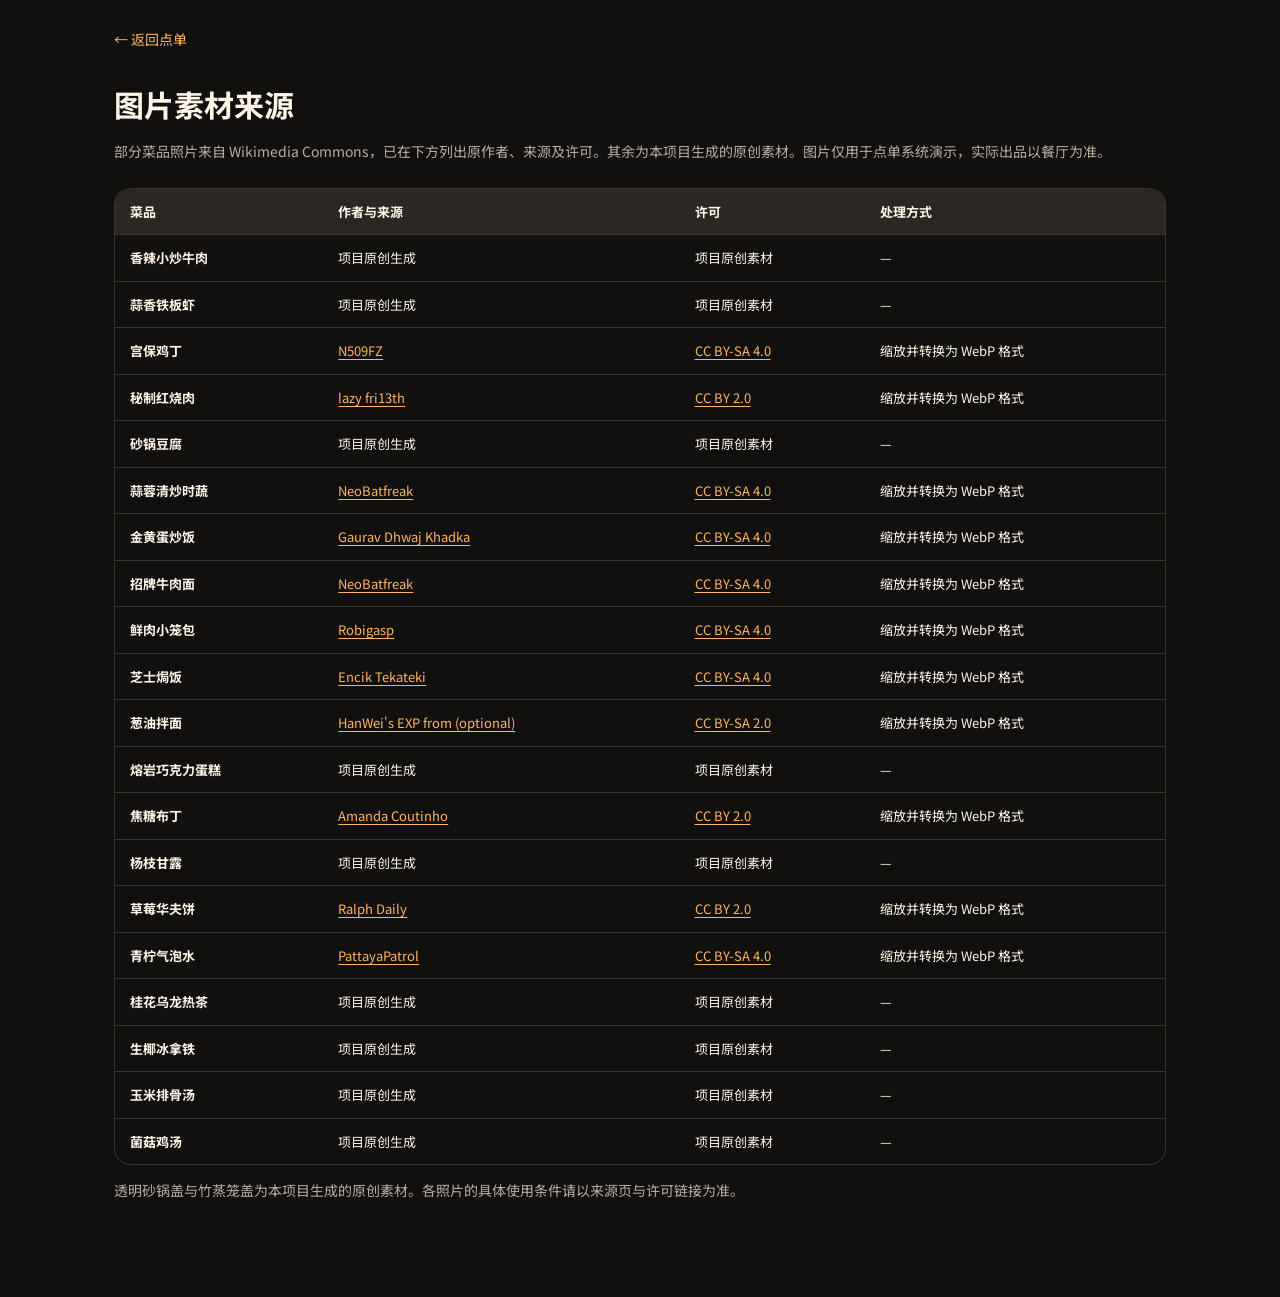
==== credits.html @ c59a1891 "Publish mobile food ordering demo" ====
<!doctype html><html lang="zh-CN"><head><meta charset="UTF-8"><meta name="viewport" content="width=device-width, initial-scale=1"><meta name="theme-color" content="#11100e"><title>图片素材来源 · 热气食堂</title><link rel="stylesheet" href="/style.css"><style>body{background:#11100e}.credits-wrap{max-width:1100px;margin:auto;padding:28px 24px 80px}.credits-back{color:#ffb460;text-decoration:none;font-size:14px}.credits-wrap h1{font-size:30px;margin:33px 0 6px}.credits-wrap p{color:#b8ada0;line-height:1.7;font-size:14px}.credits-table-wrap{overflow:auto;border:1px solid #3b352e;border-radius:16px;margin-top:24px}.credits-table{border-collapse:collapse;width:100%;min-width:640px}.credits-table th,.credits-table td{text-align:left;padding:13px 15px;border-bottom:1px solid #3b352e;font-size:13px;line-height:1.5}.credits-table thead th{background:#2b2722;color:#fff5e8}.credits-table tbody th{font-weight:700}.credits-table tbody tr:last-child th,.credits-table tbody tr:last-child td{border-bottom:0}.credits-table a{color:#ffb460;text-decoration:underline;text-underline-offset:3px}</style></head><body><main class="credits-wrap"><a class="credits-back" href="/">← 返回点单</a><h1>图片素材来源</h1><p>部分菜品照片来自 Wikimedia Commons，已在下方列出原作者、来源及许可。其余为本项目生成的原创素材。图片仅用于点单系统演示，实际出品以餐厅为准。</p><div class="credits-table-wrap"><table class="credits-table"><thead><tr><th>菜品</th><th>作者与来源</th><th>许可</th><th>处理方式</th></tr></thead><tbody><tr><th scope="row">香辣小炒牛肉</th><td>项目原创生成</td><td>项目原创素材</td><td>—</td></tr><tr><th scope="row">蒜香铁板虾</th><td>项目原创生成</td><td>项目原创素材</td><td>—</td></tr><tr><th scope="row">宫保鸡丁</th><td><a href="https://commons.wikimedia.org/wiki/File:Kung_Pao_Chicken_at_Yujiayan_Restaurant_(20230510123120).jpg" target="_blank" rel="noopener noreferrer">N509FZ</a></td><td><a href="https://creativecommons.org/licenses/by-sa/4.0/" target="_blank" rel="noopener noreferrer">CC BY-SA 4.0</a></td><td>缩放并转换为 WebP 格式</td></tr><tr><th scope="row">秘制红烧肉</th><td><a href="https://commons.wikimedia.org/wiki/File:Red_braised_pork_belly.jpg" target="_blank" rel="noopener noreferrer">lazy fri13th</a></td><td><a href="https://creativecommons.org/licenses/by/2.0/" target="_blank" rel="noopener noreferrer">CC BY 2.0</a></td><td>缩放并转换为 WebP 格式</td></tr><tr><th scope="row">砂锅豆腐</th><td>项目原创生成</td><td>项目原创素材</td><td>—</td></tr><tr><th scope="row">蒜蓉清炒时蔬</th><td><a href="https://commons.wikimedia.org/wiki/File:Stir-fried_Water_Convolvulus_(%E7%82%92%E7%A9%BA%E5%BF%83%E8%8F%9C).jpg" target="_blank" rel="noopener noreferrer">NeoBatfreak</a></td><td><a href="https://creativecommons.org/licenses/by-sa/4.0/" target="_blank" rel="noopener noreferrer">CC BY-SA 4.0</a></td><td>缩放并转换为 WebP 格式</td></tr><tr><th scope="row">金黄蛋炒饭</th><td><a href="https://commons.wikimedia.org/wiki/File:Egg_Fried_Rice.jpg" target="_blank" rel="noopener noreferrer">Gaurav Dhwaj Khadka</a></td><td><a href="https://creativecommons.org/licenses/by-sa/4.0/" target="_blank" rel="noopener noreferrer">CC BY-SA 4.0</a></td><td>缩放并转换为 WebP 格式</td></tr><tr><th scope="row">招牌牛肉面</th><td><a href="https://commons.wikimedia.org/wiki/File:Chinese_Beef_Noodle_Soup_-_%E4%B8%AD%E5%BC%8F%E7%89%9B%E8%82%89%E6%B9%AF%E9%BA%B5.jpg" target="_blank" rel="noopener noreferrer">NeoBatfreak</a></td><td><a href="https://creativecommons.org/licenses/by-sa/4.0/" target="_blank" rel="noopener noreferrer">CC BY-SA 4.0</a></td><td>缩放并转换为 WebP 格式</td></tr><tr><th scope="row">鲜肉小笼包</th><td><a href="https://commons.wikimedia.org/wiki/File:Xiaolongbao_Shanghai.jpg" target="_blank" rel="noopener noreferrer">Robigasp</a></td><td><a href="https://creativecommons.org/licenses/by-sa/4.0/" target="_blank" rel="noopener noreferrer">CC BY-SA 4.0</a></td><td>缩放并转换为 WebP 格式</td></tr><tr><th scope="row">芝士焗饭</th><td><a href="https://commons.wikimedia.org/wiki/File:Baked_Cheese_Rice.jpg" target="_blank" rel="noopener noreferrer">Encik Tekateki</a></td><td><a href="https://creativecommons.org/licenses/by-sa/4.0/" target="_blank" rel="noopener noreferrer">CC BY-SA 4.0</a></td><td>缩放并转换为 WebP 格式</td></tr><tr><th scope="row">葱油拌面</th><td><a href="https://commons.wikimedia.org/wiki/File:Shanghai_oil_noodle.jpg" target="_blank" rel="noopener noreferrer">HanWei&#x27;s EXP from (optional)</a></td><td><a href="https://creativecommons.org/licenses/by-sa/2.0/" target="_blank" rel="noopener noreferrer">CC BY-SA 2.0</a></td><td>缩放并转换为 WebP 格式</td></tr><tr><th scope="row">熔岩巧克力蛋糕</th><td>项目原创生成</td><td>项目原创素材</td><td>—</td></tr><tr><th scope="row">焦糖布丁</th><td><a href="https://commons.wikimedia.org/wiki/File:Cr%C3%A8me_caramel_2.jpg" target="_blank" rel="noopener noreferrer">Amanda  Coutinho</a></td><td><a href="https://creativecommons.org/licenses/by/2.0/" target="_blank" rel="noopener noreferrer">CC BY 2.0</a></td><td>缩放并转换为 WebP 格式</td></tr><tr><th scope="row">杨枝甘露</th><td>项目原创生成</td><td>项目原创素材</td><td>—</td></tr><tr><th scope="row">草莓华夫饼</th><td><a href="https://commons.wikimedia.org/wiki/File:Waffle_with_strawberries_and_confectioner%27s_sugar.jpg" target="_blank" rel="noopener noreferrer">Ralph Daily</a></td><td><a href="https://creativecommons.org/licenses/by/2.0/" target="_blank" rel="noopener noreferrer">CC BY 2.0</a></td><td>缩放并转换为 WebP 格式</td></tr><tr><th scope="row">青柠气泡水</th><td><a href="https://commons.wikimedia.org/wiki/File:DFC_1644_A_chilled_glass_of_sparkling_water_with_a_lime_wedge_branded_Prime_Burger_Thailand_set_against_warm_out-of-focus_bokeh_lights.jpg" target="_blank" rel="noopener noreferrer">PattayaPatrol</a></td><td><a href="https://creativecommons.org/licenses/by-sa/4.0/" target="_blank" rel="noopener noreferrer">CC BY-SA 4.0</a></td><td>缩放并转换为 WebP 格式</td></tr><tr><th scope="row">桂花乌龙热茶</th><td>项目原创生成</td><td>项目原创素材</td><td>—</td></tr><tr><th scope="row">生椰冰拿铁</th><td>项目原创生成</td><td>项目原创素材</td><td>—</td></tr><tr><th scope="row">玉米排骨汤</th><td>项目原创生成</td><td>项目原创素材</td><td>—</td></tr><tr><th scope="row">菌菇鸡汤</th><td>项目原创生成</td><td>项目原创素材</td><td>—</td></tr></tbody></table></div><p>透明砂锅盖与竹蒸笼盖为本项目生成的原创素材。各照片的具体使用条件请以来源页与许可链接为准。</p></main></body></html>
---- style.css ----
@import url('https://fonts.googleapis.com/css2?family=Noto+Sans+SC:wght@400;500;600;700;800;900&display=swap');
:root{color-scheme:dark;--bg:#11100e;--surface:#211e1a;--surface-2:#2b2722;--line:#3b352e;--cream:#fff5e8;--muted:#b8ada0;--orange:#ff8a24;--orange-light:#ffb460;--red:#ff5638;--radius:24px;font-family:'Noto Sans SC',-apple-system,BlinkMacSystemFont,'PingFang SC',sans-serif;background:var(--bg);color:var(--cream)}
*{box-sizing:border-box}html{scroll-behavior:smooth}body{margin:0;min-width:320px;background:radial-gradient(circle at 76% -8%,#3b2415 0,transparent 25%),var(--bg);font-size:15px}button,input,textarea{font:inherit}button{cursor:pointer}button:disabled{cursor:not-allowed;opacity:.48}img{display:block;max-width:100%}body.modal-open{overflow:hidden}::selection{background:#ff8a2466;color:white}
.app-shell{max-width:1440px;margin:auto;padding:0 36px 90px}.topbar{height:96px;display:flex;align-items:center;justify-content:space-between;border-bottom:1px solid #ffffff10}.brand-lockup{display:flex;align-items:center;gap:12px}.brand-icon{width:42px;height:42px;border-radius:14px;background:var(--orange);color:#19130d;display:grid;place-items:center;font-size:29px;font-weight:800;line-height:1}.brand-name{font-size:21px;font-weight:900;letter-spacing:.045em;line-height:1.3}.brand-sub{font-size:11px;color:#bda994;letter-spacing:.16em;margin-top:2px}.table-chip{border:1px solid var(--line);border-radius:16px;background:#28231d;padding:8px 12px;color:var(--cream);display:flex;align-items:center;gap:10px;min-width:130px;text-align:left;transition:border-color .2s,transform .2s}.table-chip:hover{border-color:var(--orange);transform:translateY(-1px)}.table-chip-icon{font-size:23px;color:var(--orange);line-height:1}.table-chip b{font-size:14px;line-height:1.2}.table-chip small{display:block;color:var(--muted);font-size:11px;white-space:nowrap}.chevron{margin-left:auto;color:var(--muted)}.main-content{display:grid;grid-template-columns:minmax(0,1fr) 310px;gap:36px}.menu-main{min-width:0}.welcome{display:flex;justify-content:space-between;align-items:center;margin:42px 0 27px}.eyebrow{font-size:11px;font-weight:800;letter-spacing:.23em;color:var(--orange);margin:0 0 9px}.eyebrow span{display:inline-block;width:4px;height:4px;border-radius:50%;background:var(--orange);vertical-align:middle;margin:0 5px}.welcome h1{font-size:clamp(30px,3.2vw,44px);line-height:1.17;margin:0;font-weight:900;letter-spacing:-.04em}.welcome h1 span{color:var(--orange)}.welcome p{margin:10px 0 0;color:var(--muted);font-size:14px}.welcome-mark{font-size:34px;font-weight:900;line-height:.95;color:#ff8a2420;transform:rotate(-11deg);margin-right:28px}.searchbar{height:52px;border:1px solid var(--line);border-radius:15px;background:#24201c;display:flex;align-items:center;padding:0 17px;gap:10px;transition:border-color .2s,box-shadow .2s}.searchbar:focus-within{border-color:var(--orange);box-shadow:0 0 0 3px #ff8a241a}.search-icon{font-size:31px;line-height:1;color:var(--orange);transform:rotate(-15deg);margin-top:-5px}.searchbar input{background:none;border:0;outline:0;color:var(--cream);width:100%;font-size:14px}.searchbar input::placeholder{color:#8e8479}.clear-search{background:none;border:0;color:var(--muted);font-size:22px;display:none}.clear-search.visible{display:block}.hero-card{height:315px;position:relative;border-radius:var(--radius);overflow:hidden;background:radial-gradient(circle at 70% 40%,#4a3020,#241b16 70%);margin:24px 0 30px;isolation:isolate;box-shadow:0 22px 60px #0005}.hero-photo{position:absolute;inset:0;background-size:cover;background-position:63% center;opacity:.97;transition:transform .6s}.hero-card:hover .hero-photo{transform:scale(1.045)}.hero-shade{position:absolute;inset:0;background:linear-gradient(90deg,#15110df2 0%,#15110dc9 30%,#15110d15 80%),linear-gradient(0deg,#110e0988,transparent 55%)}.hero-copy{position:absolute;left:36px;top:50%;transform:translateY(-50%);z-index:2}.hero-label{display:inline-block;padding:6px 11px;border-radius:100px;background:#ff8a2426;border:1px solid #ff8a2455;color:var(--orange-light);font-size:11px;font-weight:800;letter-spacing:.08em}.hero-copy h2{margin:14px 0 6px;font-size:clamp(27px,3vw,39px);font-weight:900;letter-spacing:-.05em}.hero-copy p{margin:0 0 23px;color:#e2d4c4;font-size:13px}.hero-copy button{border:0;border-radius:100px;background:var(--orange);color:#21150b;font-weight:900;padding:12px 20px;display:flex;gap:22px;align-items:center;box-shadow:0 8px 24px #ff8a2440;transition:transform .2s,background .2s}.hero-copy button:hover{transform:translateY(-2px);background:#ffa444}.hero-copy button span{font-size:19px;font-weight:500;line-height:1}.hero-number{position:absolute;right:22px;bottom:17px;color:#fff9;font-size:11px;letter-spacing:.12em}.categories{display:flex;gap:9px;overflow:auto;scrollbar-width:none;margin-bottom:33px;padding:1px 1px 5px}.categories::-webkit-scrollbar{display:none}.category-tab{border:1px solid var(--line);background:#24211e;color:#c8bdb0;padding:11px 18px;border-radius:100px;white-space:nowrap;display:flex;align-items:center;gap:10px;font-size:13px;font-weight:700;transition:all .2s}.category-tab:hover{border-color:#b87135;color:var(--cream)}.category-tab.active{background:var(--orange);color:#241508;border-color:var(--orange);box-shadow:0 7px 23px #ff8a242d}.category-count{font-size:11px;opacity:.72}.section-heading{display:flex;align-items:end;justify-content:space-between;margin-bottom:18px}.section-heading .eyebrow{margin-bottom:5px;font-size:10px}.section-heading h2{margin:0;font-size:27px;letter-spacing:-.04em}.section-heading>span{font-size:12px;color:var(--muted);margin-bottom:3px}.food-grid{display:grid;grid-template-columns:repeat(3,minmax(0,1fr));gap:18px}.food-card{background:#211e1a;border:1px solid #39332c;border-radius:21px;overflow:hidden;min-width:0;transition:transform .22s,border-color .22s,box-shadow .22s;position:relative}.food-card:hover{transform:translateY(-4px);border-color:#765037;box-shadow:0 16px 32px #0005}.food-card:focus-within{border-color:var(--orange)}.card-image-button{display:block;position:relative;width:100%;height:190px;border:0;padding:0;background:radial-gradient(circle at center,#493225,#1a1714);overflow:hidden}.card-image-button img{width:100%;height:100%;object-fit:cover;transition:transform .5s}.food-card:hover img{transform:scale(1.06)}.card-image-button:after{content:"";position:absolute;inset:45% 0 0;background:linear-gradient(transparent,#130d09a0);pointer-events:none}.card-tag{position:absolute;left:13px;top:13px;background:#181512cc;color:#ffce9d;font-size:10px;font-weight:700;padding:5px 9px;border-radius:100px;z-index:3;backdrop-filter:blur(5px)}.card-content{padding:15px 15px 14px}.card-title{border:0;background:none;color:var(--cream);padding:0;text-align:left;font-size:17px;line-height:1.35;font-weight:800;display:block}.card-desc{font-size:11px;line-height:1.45;color:var(--muted);margin:7px 0 15px;min-height:31px;display:-webkit-box;-webkit-line-clamp:2;-webkit-box-orient:vertical;overflow:hidden}.card-footer{display:flex;align-items:center;justify-content:space-between;gap:6px}.price{color:var(--orange-light);font-weight:900;font-size:20px;letter-spacing:-.04em}.price small{font-size:13px;margin-right:1px}.card-add{width:34px;height:34px;background:var(--orange);border:0;border-radius:11px;color:#261508;display:grid;place-items:center;font-size:25px;line-height:1;transition:transform .18s,background .18s}.card-add:hover{transform:scale(1.09);background:#ffab4e}.stepper{display:flex;align-items:center;gap:5px}.stepper button{height:29px;width:29px;border:1px solid #6b5440;border-radius:9px;background:#30271f;color:var(--cream);font-size:19px;line-height:1}.stepper button:last-child{background:var(--orange);border-color:var(--orange);color:#1b110a}.stepper b{font-size:13px;min-width:15px;text-align:center}.desktop-order{position:sticky;top:20px;align-self:start;margin-top:42px;border-radius:24px;background:#1d1a17;border:1px solid #352d26;padding:23px;min-height:315px;box-shadow:0 20px 50px #0004}.order-head{display:flex;justify-content:space-between;align-items:start;margin-bottom:18px}.order-head h2{font-size:21px;line-height:1.2;margin:0}.order-head small{color:var(--muted);font-size:11px}.order-title-icon{width:36px;height:36px;border-radius:12px;background:#ff8a2425;color:var(--orange);display:grid;place-items:center;font-size:19px}.order-empty{text-align:center;padding:23px 0 19px;color:var(--muted)}.order-empty-icon{width:70px;height:70px;border-radius:21px;border:1px solid #5e4430;background:#3b2b1f;display:grid;place-items:center;margin:0 auto 12px;color:var(--orange);font-size:34px}.order-empty b{display:block;color:var(--cream);font-size:14px;margin-bottom:5px}.order-empty p{font-size:12px;margin:0}.order-row{display:grid;grid-template-columns:45px 1fr auto;gap:9px;align-items:center;padding:12px 0;border-bottom:1px solid #ffffff12}.order-row img{height:45px;width:45px;object-fit:cover;border-radius:9px}.order-row b{font-size:12px;display:block;line-height:1.35}.order-row small{font-size:10px;color:var(--muted)}.order-row .line-price{color:var(--orange-light);font-size:12px;font-weight:800}.order-summary{border-top:1px solid #ffffff18;margin-top:19px;padding-top:16px;display:flex;justify-content:space-between;align-items:center}.order-summary span{color:var(--muted);font-size:12px}.order-summary b{font-size:23px;color:var(--orange-light)}.primary-button{border:0;border-radius:13px;background:var(--orange);color:#241407;font-weight:900;min-height:47px;padding:11px 20px;transition:transform .18s,background .18s}.primary-button:hover{background:#ffab4e;transform:translateY(-1px)}.order-checkout{width:100%;margin-top:15px}.mobile-order-bar{display:none}.empty-result{grid-column:1/-1;padding:60px 20px;text-align:center;color:var(--muted);border:1px dashed #5b4b3e;border-radius:20px}.empty-result b{display:block;color:var(--cream);font-size:17px;margin-bottom:5px}.empty-result p{margin:0 0 20px;font-size:13px}.empty-result button{border:1px solid var(--orange);background:transparent;color:var(--orange);padding:9px 15px;border-radius:9px}
/* Ambience lives inside the food image, and pauses when its card leaves view. */
.food-visual{position:absolute;inset:0;pointer-events:none;overflow:hidden;z-index:2}.food-visual .steam{position:absolute;bottom:18%;width:22px;height:75px;border-radius:50%;filter:blur(8px);background:linear-gradient(0deg,#fff0,#fff5 45%,#fff0);opacity:0;animation:steam-rise 3.6s ease-out infinite;transform-origin:bottom}.food-visual .steam:nth-child(1){left:44%;animation-delay:.3s}.food-visual .steam:nth-child(2){left:55%;animation-delay:1.5s;height:65px}.food-visual .steam:nth-child(3){left:63%;animation-delay:2.4s;height:51px}.food-visual .spark{position:absolute;left:52%;bottom:32%;width:4px;height:4px;border-radius:50%;background:#ff9a39;box-shadow:0 0 8px 2px #ff6a21;opacity:0;animation:spark-fly 3s infinite}.food-visual .spark:nth-of-type(5){left:66%;animation-delay:1.3s}.food-visual .spark:nth-of-type(6){left:38%;animation-delay:2s}.food-visual .bubble{position:absolute;bottom:14%;width:5px;height:5px;border:1px solid #fff9;border-radius:50%;opacity:0;animation:bubble-up 3s linear infinite}.food-visual .bubble:nth-child(1){left:42%;animation-delay:0s}.food-visual .bubble:nth-child(2){left:53%;animation-delay:1s;width:8px;height:8px}.food-visual .bubble:nth-child(3){left:61%;animation-delay:2s}.food-visual .shine{position:absolute;width:60%;height:40%;left:20%;top:31%;border-radius:50%;background:radial-gradient(ellipse,#ffb56533,transparent 70%);mix-blend-mode:screen;animation:shine-breathe 3.5s ease-in-out infinite alternate}.food-visual .snow{position:absolute;left:48%;top:10%;width:4px;height:4px;background:#fff8;border-radius:50%;opacity:0;animation:snow-fall 4s linear infinite}.food-visual .snow:nth-child(2){left:61%;animation-delay:1.4s}.food-visual .snow:nth-child(3){left:35%;animation-delay:2.7s}.food-visual.paused *{animation-play-state:paused!important}.food-visual.low-motion *{animation:none!important}.food-visual.low-motion .steam{opacity:.26}.food-visual.low-motion .shine{opacity:.5}@keyframes steam-rise{0%{transform:translate(0,10px) scale(.6);opacity:0}25%{opacity:.35}100%{transform:translate(15px,-65px) scale(1.65);opacity:0}}@keyframes spark-fly{0%,66%{opacity:0;transform:translate(0,0) scale(.2)}70%{opacity:.8}90%,100%{opacity:0;transform:translate(18px,-46px) scale(.2)}}@keyframes bubble-up{0%{transform:translateY(0) scale(.5);opacity:0}15%{opacity:.8}85%{opacity:.55}100%{transform:translateY(-95px) scale(1.15);opacity:0}}@keyframes shine-breathe{from{opacity:.3;transform:scale(.9)}to{opacity:.8;transform:scale(1.08)}}@keyframes snow-fall{0%{transform:translate(0,-12px);opacity:0}20%{opacity:.85}100%{transform:translate(22px,110px);opacity:0}}
/* Detail and order sheets */
.overlay{position:fixed;inset:0;z-index:50;background:#000b;display:flex;justify-content:center;align-items:center;padding:22px;backdrop-filter:blur(6px);animation:overlay-in .2s}.sheet{width:min(940px,100%);max-height:min(92vh,860px);overflow:auto;border-radius:28px;background:#211e1a;border:1px solid #514238;box-shadow:0 30px 90px #000b;position:relative;animation:sheet-in .28s cubic-bezier(.2,.8,.2,1)}.close-button{position:absolute;z-index:15;right:18px;top:18px;width:38px;height:38px;border:1px solid #ffffff55;border-radius:12px;background:#1a1713aa;color:white;font-size:24px;display:grid;place-items:center;backdrop-filter:blur(7px)}.detail-layout{display:grid;grid-template-columns:48% 52%;min-height:565px}.detail-photo-wrap{position:relative;min-height:565px;background:#1a1714;overflow:hidden}.detail-photo-wrap img{width:100%;height:100%;object-fit:cover;position:absolute;inset:0}.detail-photo-wrap:after{content:"";position:absolute;inset:45% 0 0;background:linear-gradient(transparent,#14100dbb);pointer-events:none}.detail-photo-wrap .food-visual{z-index:2}.detail-photo-label{position:absolute;left:25px;bottom:26px;z-index:5;color:#fff;font-size:12px;letter-spacing:.12em}.detail-content{padding:37px 36px 28px;display:flex;flex-direction:column}.detail-category{font-size:11px;color:var(--orange);font-weight:800;letter-spacing:.17em}.detail-content h2{font-size:31px;line-height:1.25;margin:10px 0 11px;letter-spacing:-.04em}.detail-description{font-size:14px;line-height:1.75;color:#cdbfae;margin:0 0 19px}.detail-price{font-size:27px;font-weight:900;color:var(--orange-light);margin-bottom:19px}.detail-price small{font-size:16px}.detail-line{border-top:1px solid #ffffff18;margin:0 0 19px}.detail-label{font-size:12px;font-weight:800;color:#e4d8c9;margin:0 0 10px}.option-group{display:flex;flex-wrap:wrap;gap:8px;margin:0 0 18px}.option{border:1px solid #5a4c3f;background:#302a24;color:#d4c5b5;border-radius:10px;padding:9px 13px;font-size:12px}.option.active{border-color:var(--orange);background:#ff8a2425;color:#ffb867}.detail-ingredients{font-size:12px;color:var(--muted);line-height:1.6;margin:0 0 15px}.interaction-row{display:flex;align-items:center;gap:11px;margin:0 0 20px}.interaction-button{border:1px solid #ff8a2470;background:#ff8a2416;color:#ffb970;padding:10px 15px;border-radius:10px;font-size:12px;font-weight:800}.interaction-hint{color:var(--muted);font-size:11px}.note-input{width:100%;border:1px solid #55483b;background:#2b2621;color:var(--cream);border-radius:10px;padding:10px 12px;resize:vertical;min-height:42px;max-height:90px;outline:0;font-size:12px}.note-input:focus{border-color:var(--orange)}.detail-actions{margin-top:auto;display:flex;gap:11px;align-items:center;padding-top:19px}.detail-actions .stepper{border:1px solid #5b4a3d;border-radius:12px;padding:5px}.detail-actions .stepper button{border:0;background:none;color:var(--cream);font-size:21px}.detail-actions .stepper b{min-width:24px}.detail-actions .primary-button{flex:1}.detail-effect{position:absolute;inset:0;z-index:4;pointer-events:none;overflow:hidden}.effect-glow{position:absolute;width:70%;height:65%;left:15%;top:23%;background:radial-gradient(ellipse,#ff662988,transparent 65%);opacity:0}.effect-wave{position:absolute;width:170px;height:60px;left:calc(50% - 85px);top:57%;border:2px solid #fff8;border-radius:50%;opacity:0}.effect-particles{position:absolute;inset:0}.effect-particles span{position:absolute;left:var(--x);top:var(--y);width:var(--s);height:var(--s);background:var(--c);border-radius:50%;opacity:0}.detail-photo-wrap.effect-playing .effect-glow{animation:effect-glow 1.8s}.detail-photo-wrap.effect-playing .effect-wave{animation:effect-wave 1.5s}.detail-photo-wrap.effect-playing .effect-particles span{animation:effect-fall 1.65s ease-out var(--d) forwards}.detail-photo-wrap.effect-playing.effect-lift img{animation:photo-lift 1.6s ease-in-out}.detail-photo-wrap.effect-playing.effect-stir img{animation:photo-stir 1.6s ease-in-out}.detail-photo-wrap.effect-playing.effect-jiggle img{animation:photo-jiggle 1.5s ease-out}.detail-photo-wrap.effect-playing.effect-pour .effect-glow{animation:effect-glow 2.2s}.detail-photo-wrap.effect-playing.effect-spark .effect-glow{animation:effect-glow 1.6s}.detail-photo-wrap.effect-playing.effect-cool .effect-wave{animation:effect-wave 1.7s}.detail-photo-wrap.effect-playing.effect-cut .effect-glow{animation:effect-glow 1.5s}@keyframes effect-glow{0%,100%{opacity:0;transform:scale(.7)}40%{opacity:.8;transform:scale(1.2)}}@keyframes effect-wave{0%{opacity:0;transform:scale(.5)}25%{opacity:.7}100%{opacity:0;transform:scale(1.7)}}@keyframes effect-fall{0%{opacity:0;transform:translateY(-35px) scale(.5)}20%{opacity:.9}100%{opacity:0;transform:translate(var(--dx),var(--dy)) scale(1.2)}}@keyframes photo-lift{0%,100%{transform:scale(1)}45%{transform:scale(1.045) translateY(-7px)}}@keyframes photo-stir{0%,100%{transform:scale(1) rotate(0)}25%{transform:scale(1.02) rotate(1deg)}65%{transform:scale(1.02) rotate(-1deg)}}@keyframes photo-jiggle{0%,100%{transform:translateX(0)}18%{transform:translateX(3px)}33%{transform:translateX(-3px)}47%{transform:translateX(2px)}60%{transform:translateX(-1px)}}
.cart-sheet{width:min(570px,100%);padding:31px;max-height:min(90vh,810px)}.cart-sheet h2{font-size:25px;margin:0 0 4px}.sheet-subtitle{font-size:12px;color:var(--muted);margin:0 0 22px}.cart-list{max-height:350px;overflow:auto}.cart-item{display:grid;grid-template-columns:68px 1fr auto;gap:13px;border-top:1px solid #ffffff18;padding:15px 0}.cart-item img{width:68px;height:68px;border-radius:11px;object-fit:cover}.cart-item-name{font-size:14px;font-weight:800;margin:0 0 5px}.cart-item-meta{font-size:11px;color:var(--muted);line-height:1.5;margin:0 0 7px}.cart-item-edit{border:0;background:none;color:var(--orange-light);font-size:11px;padding:0;text-decoration:underline;text-underline-offset:2px}.cart-item-right{text-align:right}.cart-item-price{font-weight:800;color:var(--orange-light);font-size:14px;margin:1px 0 12px}.cart-item .stepper button{width:25px;height:25px;font-size:16px}.cart-total{display:flex;align-items:center;justify-content:space-between;border-top:1px solid #ffffff25;padding:18px 0 14px;font-size:14px}.cart-total strong{font-size:26px;color:var(--orange-light)}.cart-form{display:grid;grid-template-columns:1fr 1fr;gap:13px;margin-top:13px}.field-label{font-size:11px;color:var(--muted);display:block;margin-bottom:7px}.field-box{height:44px;width:100%;background:#2b2621;border:1px solid #594a3e;border-radius:10px;color:var(--cream);padding:0 12px;outline:0}.field-box:focus{border-color:var(--orange)}.cart-sheet .primary-button{width:100%;margin-top:18px}.cart-empty{text-align:center;padding:45px 0 25px}.cart-empty b{font-size:17px}.cart-empty p{color:var(--muted);font-size:13px}.cart-empty button{border:1px solid var(--orange);color:var(--orange);background:transparent;border-radius:10px;padding:10px 17px}.success-sheet{width:min(490px,100%);padding:36px;text-align:center}.success-icon{width:76px;height:76px;border-radius:50%;background:#ff8a2422;color:var(--orange);display:grid;place-items:center;margin:0 auto 18px;font-size:36px}.success-sheet h2{font-size:26px;margin:0 0 7px}.success-sheet p{font-size:13px;color:var(--muted);line-height:1.6}.success-detail{text-align:left;background:#2b2621;border-radius:15px;padding:17px;margin:22px 0}.success-detail div{display:flex;justify-content:space-between;font-size:12px;padding:7px 0;gap:10px}.success-detail b{font-size:12px}.success-detail .success-total{border-top:1px solid #ffffff22;margin-top:7px;padding-top:15px;font-weight:800}.success-sheet .primary-button{width:100%}.table-sheet{width:min(400px,100%);padding:30px}.table-sheet h2{font-size:23px;margin:0 0 10px}.table-sheet p{font-size:12px;color:var(--muted);margin:0 0 20px}.party-control{display:flex;justify-content:space-between;align-items:center;margin-bottom:20px}.party-control .stepper button{width:34px;height:34px}.toast{position:fixed;left:50%;bottom:96px;transform:translate(-50%,20px);opacity:0;pointer-events:none;z-index:100;background:#fff6e9;color:#241608;border-radius:11px;padding:10px 17px;font-size:12px;font-weight:800;transition:opacity .2s,transform .2s;box-shadow:0 10px 30px #0007}.toast.visible{opacity:1;transform:translate(-50%,0)}@keyframes overlay-in{from{opacity:0}to{opacity:1}}@keyframes sheet-in{from{opacity:0;transform:translateY(18px) scale(.98)}to{opacity:1;transform:translateY(0) scale(1)}}
@media(max-width:1100px){.main-content{grid-template-columns:minmax(0,1fr) 260px;gap:22px}.app-shell{padding:0 24px 90px}.food-grid{grid-template-columns:repeat(2,minmax(0,1fr))}.desktop-order{padding:17px}}@media(max-width:760px){.app-shell{padding:0 16px 115px}.topbar{height:77px}.brand-name{font-size:18px}.brand-sub{font-size:10px}.brand-icon{width:38px;height:38px;font-size:25px}.table-chip{min-width:101px;padding:7px 9px;gap:6px}.table-chip-icon{display:none}.table-chip b{font-size:13px}.table-chip small{font-size:10px}.main-content{display:block}.desktop-order{display:none}.welcome{margin:29px 0 23px}.welcome h1{font-size:31px}.welcome-mark{font-size:29px;margin-right:11px}.searchbar{height:50px}.hero-card{height:255px;margin:20px 0 24px}.hero-copy{left:22px}.hero-copy h2{font-size:27px}.hero-copy p{font-size:12px;max-width:170px;line-height:1.5}.hero-copy button{padding:10px 16px;font-size:12px}.categories{margin-right:-16px;margin-bottom:26px;padding-right:16px}.category-tab{padding:10px 15px}.section-heading h2{font-size:23px}.food-grid{gap:11px}.card-image-button{height:155px}.card-content{padding:12px}.card-title{font-size:14px;min-height:19px}.card-desc{font-size:11px;margin:5px 0 9px;min-height:31px}.price{font-size:17px}.price small{font-size:11px}.card-add{width:31px;height:31px;border-radius:10px;font-size:22px}.stepper{gap:2px}.stepper button{width:25px;height:25px}.stepper b{font-size:11px;min-width:13px}.mobile-order-bar{display:block;position:fixed;left:0;right:0;bottom:0;z-index:20;background:linear-gradient(180deg,#1d1916eb,#1d1916);border-top:1px solid #5a3f29;padding:10px max(16px,env(safe-area-inset-right)) calc(10px + env(safe-area-inset-bottom));backdrop-filter:blur(16px)}.mobile-order-inner{max-width:730px;margin:auto;display:flex;align-items:center;gap:12px}.cart-bag{position:relative;flex:0 0 43px;height:43px;border-radius:14px;background:#ff8a2425;display:grid;place-items:center;color:var(--orange);font-size:23px}.cart-bag i{position:absolute;top:-5px;right:-6px;border-radius:100px;background:var(--orange);color:#1b1109;font-style:normal;font-size:10px;font-weight:900;padding:2px 5px}.mobile-order-info{flex:1}.mobile-order-info strong{font-size:18px;color:var(--orange-light)}.mobile-order-info small{display:block;font-size:10px;color:var(--muted)}.mobile-order-bar .primary-button{min-height:42px;padding:9px 18px}.overlay{align-items:end;padding:0}.sheet{max-height:94dvh;width:100%;border-radius:25px 25px 0 0;animation:sheet-up .3s cubic-bezier(.2,.8,.2,1)}@keyframes sheet-up{from{transform:translateY(100%)}to{transform:translateY(0)}}.detail-layout{display:block;min-height:0}.detail-photo-wrap{height:36dvh;min-height:230px;max-height:340px}.detail-content{padding:20px 20px calc(20px + env(safe-area-inset-bottom))}.detail-content h2{font-size:24px;margin:6px 0 7px}.detail-description{font-size:12px;margin-bottom:10px}.detail-price{font-size:23px;margin-bottom:11px}.detail-line{margin-bottom:13px}.option-group{margin-bottom:12px}.detail-ingredients{margin-bottom:10px}.interaction-row{margin-bottom:12px}.detail-actions{position:sticky;bottom:0;background:linear-gradient(transparent,#211e1a 12%);padding-top:15px}.cart-sheet,.success-sheet,.table-sheet{padding:27px 20px calc(25px + env(safe-area-inset-bottom))}.cart-list{max-height:33dvh}.toast{bottom:105px}}@media(max-width:390px){.hero-card{height:234px}.hero-copy h2{font-size:23px}.hero-copy p{font-size:11px}.card-image-button{height:137px}.card-tag{font-size:9px;left:9px;top:9px}.card-content{padding:10px}.card-title{font-size:13px}.card-desc{font-size:10px}.stepper button{width:22px;height:22px}.card-footer{gap:2px}}@media(prefers-reduced-motion:reduce){*,*:before,*:after{animation-duration:.01ms!important;transition-duration:.01ms!important;scroll-behavior:auto!important}.food-visual .steam{opacity:.2!important}.food-visual .shine{opacity:.3!important}}
.recent-order-link{border:0;background:none;color:var(--orange-light);font-size:11px;padding:12px 0 0;display:block;margin:auto;text-decoration:underline;text-underline-offset:3px}.order-result-items{border-top:1px solid #ffffff26;border-bottom:1px solid #ffffff26;margin:10px 0;padding:9px 0}.order-result-items div{align-items:start!important}.order-result-items span{max-width:75%;line-height:1.5}.order-result-items b{white-space:nowrap}
/* Food motion is restricted to a feathered region of the photograph. */
.detail-photo-wrap img.food-motion-patch{opacity:0;pointer-events:none;-webkit-mask-image:radial-gradient(ellipse 40% 36% at 50% 56%,#000 30%,transparent 100%);mask-image:radial-gradient(ellipse 40% 36% at 50% 56%,#000 30%,transparent 100%)}
.detail-photo-wrap.effect-playing.effect-lift .food-motion-patch,.detail-photo-wrap.effect-playing.effect-stretch .food-motion-patch{opacity:1;animation:food-region-lift 1.7s ease-in-out}
.detail-photo-wrap.effect-playing.effect-stir .food-motion-patch,.detail-photo-wrap.effect-playing.effect-blend .food-motion-patch{opacity:1;animation:food-region-stir 1.7s ease-in-out}
.detail-photo-wrap.effect-playing.effect-jiggle .food-motion-patch{opacity:1;animation:food-region-jiggle 1.5s ease-out}
.detail-photo-wrap.effect-playing.effect-cut .food-motion-patch{opacity:1;animation:food-region-cut 1.7s ease-in-out}
.detail-photo-wrap.effect-playing.effect-lift>img:first-child,.detail-photo-wrap.effect-playing.effect-stir>img:first-child,.detail-photo-wrap.effect-playing.effect-jiggle>img:first-child{animation:none}
@keyframes food-region-lift{0%,100%{transform:translateY(0);opacity:0}15%{opacity:1}48%{transform:translateY(-18px) scale(1.035);opacity:1}85%{opacity:1}}
@keyframes food-region-stir{0%,100%{transform:rotate(0) scale(1);opacity:0}18%,80%{opacity:1}40%{transform:rotate(2deg) scale(1.015)}65%{transform:rotate(-1.4deg) scale(1.015)}}
@keyframes food-region-jiggle{0%,100%{transform:translateX(0);opacity:0}12%,78%{opacity:1}20%{transform:translateX(5px)}35%{transform:translateX(-4px)}50%{transform:translateX(2px)}68%{transform:translateX(-1px)}}
@keyframes food-region-cut{0%,100%{transform:translate(0,0);opacity:0}18%,80%{opacity:1}55%{transform:translate(7px,4px) scale(1.025)}}
.detail-photo-wrap .reveal-lid{position:absolute;left:50%;top:54%;inset:auto;width:83%;height:auto;max-height:70%;object-fit:contain;transform:translate(-50%,-50%);z-index:3;filter:drop-shadow(0 13px 12px #0009);pointer-events:none;transition:none}
.detail-photo-wrap.effect-playing.effect-reveal .reveal-lid{animation:lid-lift 2.05s cubic-bezier(.25,.7,.22,1) forwards}
.detail-photo-wrap.effect-revealed .reveal-lid{opacity:0;transform:translate(-12%,-130%) rotate(13deg)}
.detail-photo-wrap.effect-playing.effect-reveal .food-visual .steam{animation-duration:1.55s}
@keyframes lid-lift{0%{transform:translate(-50%,-50%) rotate(0);opacity:1}26%{transform:translate(-48%,-82%) rotate(3deg);opacity:1}72%{transform:translate(-8%,-125%) rotate(13deg);opacity:1}100%{transform:translate(-8%,-135%) rotate(16deg);opacity:0}}
.effect-stream{position:absolute;left:52%;top:5%;width:9px;height:58%;border-radius:50%;background:linear-gradient(90deg,#ffffff20,#ffb76ccf,#fff6c775,#ffffff18);filter:blur(2px);transform:rotate(15deg) scaleY(0);transform-origin:top;opacity:0;box-shadow:0 0 10px #ffb8604d}
.detail-photo-wrap.effect-playing.effect-pour .effect-stream{animation:liquid-pour 1.75s ease-in-out}
.detail-photo-wrap.effect-playing.effect-cut .effect-stream{left:53%;top:47%;height:25%;width:17px;background:linear-gradient(90deg,#431805,#844122,#c27949,#562208);animation:liquid-pour 1.65s ease-in-out}
.detail-photo-wrap.effect-playing.effect-stretch .effect-stream{left:47%;top:29%;height:42%;width:4px;background:linear-gradient(90deg,#fff4ca,#f4c86b,#fff5c8);box-shadow:8px 1px 0 #ffe1a7,16px -2px 0 #f5d38b;animation:liquid-pour 1.8s ease-in-out}
@keyframes liquid-pour{0%,100%{opacity:0;transform:rotate(15deg) scaleY(0)}20%{opacity:.9;transform:rotate(15deg) scaleY(.45)}55%{opacity:.95;transform:rotate(15deg) scaleY(1)}80%{opacity:.65;transform:rotate(15deg) scaleY(.85)}}
@media(prefers-reduced-motion:reduce){.detail-photo-wrap .reveal-lid{display:none}}
.detail-photo-wrap .reveal-lid{inset:54% auto auto 50%}
.site-footer{display:flex;justify-content:space-between;gap:15px;border-top:1px solid #ffffff14;margin-top:55px;padding:24px 0;color:#8e8378;font-size:11px}.site-footer a{color:#bba797;text-decoration:underline;text-underline-offset:3px}@media(max-width:760px){.site-footer{margin-top:40px;flex-wrap:wrap;padding-bottom:24px}}
/* Keep regular reading text legible on compact phones. */
@media(max-width:760px){.card-desc{font-size:12px;line-height:1.42;min-height:34px}.detail-description{font-size:14px;line-height:1.55}.interaction-button{font-size:13px}.detail-ingredients{font-size:12px}}
@media(max-width:390px){.card-desc{font-size:12px;min-height:34px}}
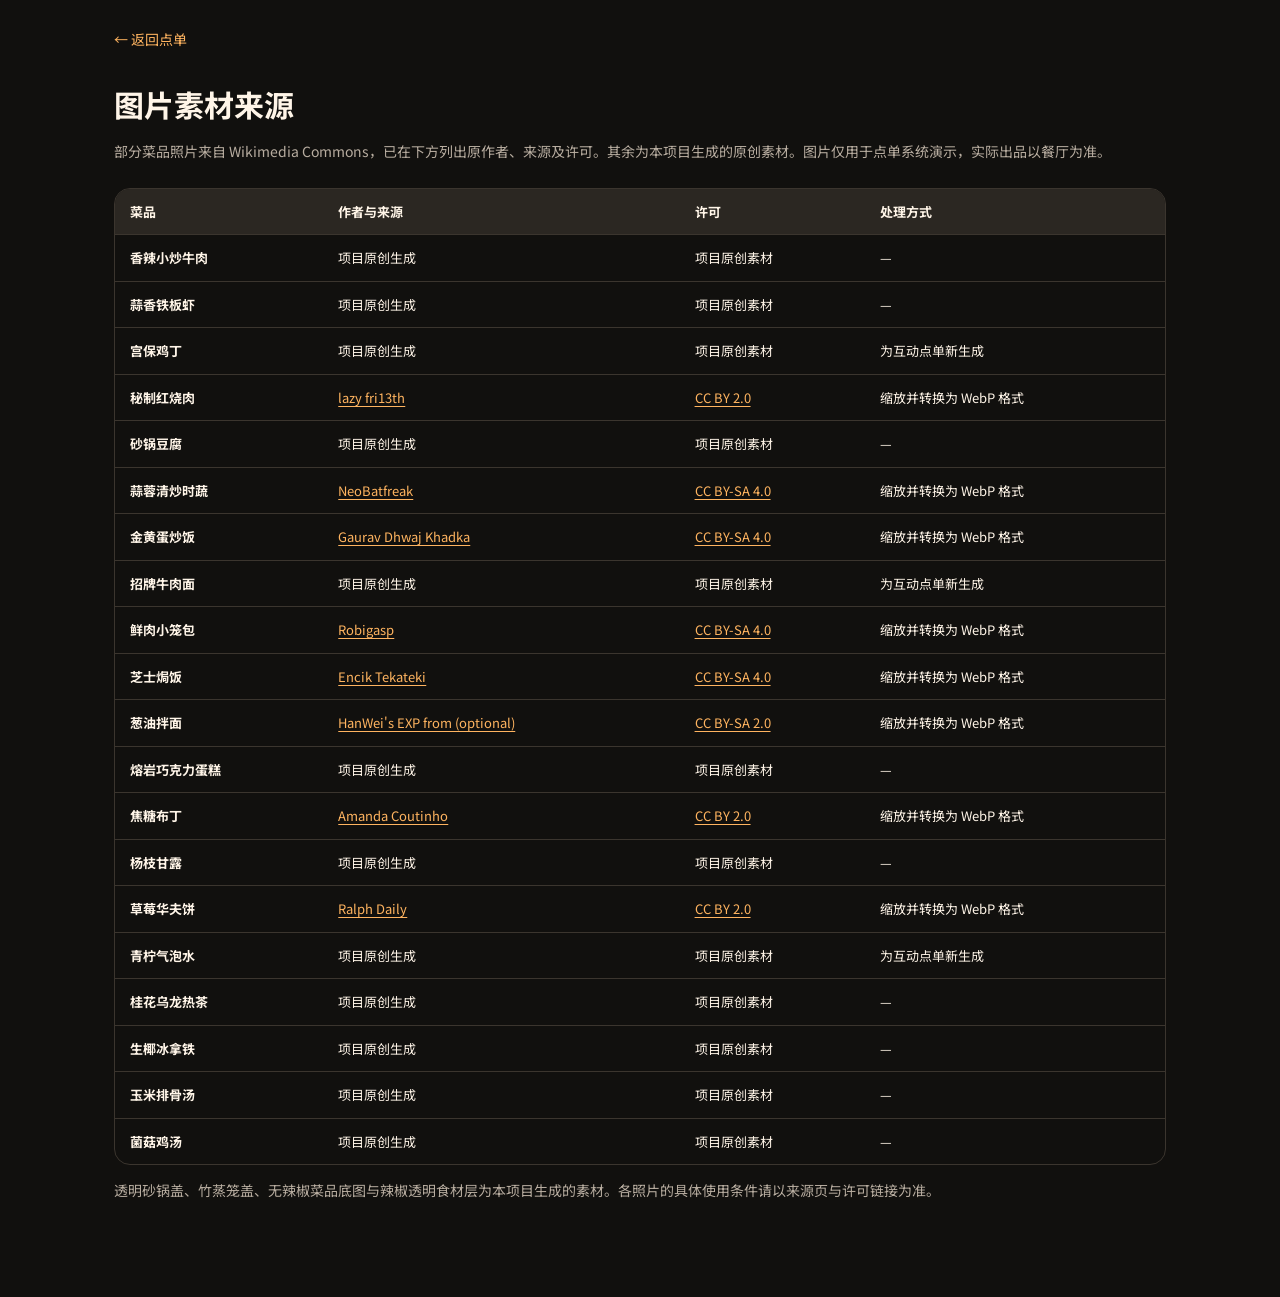
==== commit 69e81be7: "Make every dish respond to customization choices" ====
--- a/credits.html
+++ b/credits.html
@@ -1 +1 @@
-<!doctype html><html lang="zh-CN"><head><meta charset="UTF-8"><meta name="viewport" content="width=device-width, initial-scale=1"><meta name="theme-color" content="#11100e"><title>图片素材来源 · 热气食堂</title><link rel="stylesheet" href="/style.css"><style>body{background:#11100e}.credits-wrap{max-width:1100px;margin:auto;padding:28px 24px 80px}.credits-back{color:#ffb460;text-decoration:none;font-size:14px}.credits-wrap h1{font-size:30px;margin:33px 0 6px}.credits-wrap p{color:#b8ada0;line-height:1.7;font-size:14px}.credits-table-wrap{overflow:auto;border:1px solid #3b352e;border-radius:16px;margin-top:24px}.credits-table{border-collapse:collapse;width:100%;min-width:640px}.credits-table th,.credits-table td{text-align:left;padding:13px 15px;border-bottom:1px solid #3b352e;font-size:13px;line-height:1.5}.credits-table thead th{background:#2b2722;color:#fff5e8}.credits-table tbody th{font-weight:700}.credits-table tbody tr:last-child th,.credits-table tbody tr:last-child td{border-bottom:0}.credits-table a{color:#ffb460;text-decoration:underline;text-underline-offset:3px}</style></head><body><main class="credits-wrap"><a class="credits-back" href="/">← 返回点单</a><h1>图片素材来源</h1><p>部分菜品照片来自 Wikimedia Commons，已在下方列出原作者、来源及许可。其余为本项目生成的原创素材。图片仅用于点单系统演示，实际出品以餐厅为准。</p><div class="credits-table-wrap"><table class="credits-table"><thead><tr><th>菜品</th><th>作者与来源</th><th>许可</th><th>处理方式</th></tr></thead><tbody><tr><th scope="row">香辣小炒牛肉</th><td>项目原创生成</td><td>项目原创素材</td><td>—</td></tr><tr><th scope="row">蒜香铁板虾</th><td>项目原创生成</td><td>项目原创素材</td><td>—</td></tr><tr><th scope="row">宫保鸡丁</th><td><a href="https://commons.wikimedia.org/wiki/File:Kung_Pao_Chicken_at_Yujiayan_Restaurant_(20230510123120).jpg" target="_blank" rel="noopener noreferrer">N509FZ</a></td><td><a href="https://creativecommons.org/licenses/by-sa/4.0/" target="_blank" rel="noopener noreferrer">CC BY-SA 4.0</a></td><td>缩放并转换为 WebP 格式</td></tr><tr><th scope="row">秘制红烧肉</th><td><a href="https://commons.wikimedia.org/wiki/File:Red_braised_pork_belly.jpg" target="_blank" rel="noopener noreferrer">lazy fri13th</a></td><td><a href="https://creativecommons.org/licenses/by/2.0/" target="_blank" rel="noopener noreferrer">CC BY 2.0</a></td><td>缩放并转换为 WebP 格式</td></tr><tr><th scope="row">砂锅豆腐</th><td>项目原创生成</td><td>项目原创素材</td><td>—</td></tr><tr><th scope="row">蒜蓉清炒时蔬</th><td><a href="https://commons.wikimedia.org/wiki/File:Stir-fried_Water_Convolvulus_(%E7%82%92%E7%A9%BA%E5%BF%83%E8%8F%9C).jpg" target="_blank" rel="noopener noreferrer">NeoBatfreak</a></td><td><a href="https://creativecommons.org/licenses/by-sa/4.0/" target="_blank" rel="noopener noreferrer">CC BY-SA 4.0</a></td><td>缩放并转换为 WebP 格式</td></tr><tr><th scope="row">金黄蛋炒饭</th><td><a href="https://commons.wikimedia.org/wiki/File:Egg_Fried_Rice.jpg" target="_blank" rel="noopener noreferrer">Gaurav Dhwaj Khadka</a></td><td><a href="https://creativecommons.org/licenses/by-sa/4.0/" target="_blank" rel="noopener noreferrer">CC BY-SA 4.0</a></td><td>缩放并转换为 WebP 格式</td></tr><tr><th scope="row">招牌牛肉面</th><td><a href="https://commons.wikimedia.org/wiki/File:Chinese_Beef_Noodle_Soup_-_%E4%B8%AD%E5%BC%8F%E7%89%9B%E8%82%89%E6%B9%AF%E9%BA%B5.jpg" target="_blank" rel="noopener noreferrer">NeoBatfreak</a></td><td><a href="https://creativecommons.org/licenses/by-sa/4.0/" target="_blank" rel="noopener noreferrer">CC BY-SA 4.0</a></td><td>缩放并转换为 WebP 格式</td></tr><tr><th scope="row">鲜肉小笼包</th><td><a href="https://commons.wikimedia.org/wiki/File:Xiaolongbao_Shanghai.jpg" target="_blank" rel="noopener noreferrer">Robigasp</a></td><td><a href="https://creativecommons.org/licenses/by-sa/4.0/" target="_blank" rel="noopener noreferrer">CC BY-SA 4.0</a></td><td>缩放并转换为 WebP 格式</td></tr><tr><th scope="row">芝士焗饭</th><td><a href="https://commons.wikimedia.org/wiki/File:Baked_Cheese_Rice.jpg" target="_blank" rel="noopener noreferrer">Encik Tekateki</a></td><td><a href="https://creativecommons.org/licenses/by-sa/4.0/" target="_blank" rel="noopener noreferrer">CC BY-SA 4.0</a></td><td>缩放并转换为 WebP 格式</td></tr><tr><th scope="row">葱油拌面</th><td><a href="https://commons.wikimedia.org/wiki/File:Shanghai_oil_noodle.jpg" target="_blank" rel="noopener noreferrer">HanWei&#x27;s EXP from (optional)</a></td><td><a href="https://creativecommons.org/licenses/by-sa/2.0/" target="_blank" rel="noopener noreferrer">CC BY-SA 2.0</a></td><td>缩放并转换为 WebP 格式</td></tr><tr><th scope="row">熔岩巧克力蛋糕</th><td>项目原创生成</td><td>项目原创素材</td><td>—</td></tr><tr><th scope="row">焦糖布丁</th><td><a href="https://commons.wikimedia.org/wiki/File:Cr%C3%A8me_caramel_2.jpg" target="_blank" rel="noopener noreferrer">Amanda  Coutinho</a></td><td><a href="https://creativecommons.org/licenses/by/2.0/" target="_blank" rel="noopener noreferrer">CC BY 2.0</a></td><td>缩放并转换为 WebP 格式</td></tr><tr><th scope="row">杨枝甘露</th><td>项目原创生成</td><td>项目原创素材</td><td>—</td></tr><tr><th scope="row">草莓华夫饼</th><td><a href="https://commons.wikimedia.org/wiki/File:Waffle_with_strawberries_and_confectioner%27s_sugar.jpg" target="_blank" rel="noopener noreferrer">Ralph Daily</a></td><td><a href="https://creativecommons.org/licenses/by/2.0/" target="_blank" rel="noopener noreferrer">CC BY 2.0</a></td><td>缩放并转换为 WebP 格式</td></tr><tr><th scope="row">青柠气泡水</th><td><a href="https://commons.wikimedia.org/wiki/File:DFC_1644_A_chilled_glass_of_sparkling_water_with_a_lime_wedge_branded_Prime_Burger_Thailand_set_against_warm_out-of-focus_bokeh_lights.jpg" target="_blank" rel="noopener noreferrer">PattayaPatrol</a></td><td><a href="https://creativecommons.org/licenses/by-sa/4.0/" target="_blank" rel="noopener noreferrer">CC BY-SA 4.0</a></td><td>缩放并转换为 WebP 格式</td></tr><tr><th scope="row">桂花乌龙热茶</th><td>项目原创生成</td><td>项目原创素材</td><td>—</td></tr><tr><th scope="row">生椰冰拿铁</th><td>项目原创生成</td><td>项目原创素材</td><td>—</td></tr><tr><th scope="row">玉米排骨汤</th><td>项目原创生成</td><td>项目原创素材</td><td>—</td></tr><tr><th scope="row">菌菇鸡汤</th><td>项目原创生成</td><td>项目原创素材</td><td>—</td></tr></tbody></table></div><p>透明砂锅盖与竹蒸笼盖为本项目生成的原创素材。各照片的具体使用条件请以来源页与许可链接为准。</p></main></body></html>+<!doctype html><html lang="zh-CN"><head><meta charset="UTF-8"><meta name="viewport" content="width=device-width, initial-scale=1"><meta name="theme-color" content="#11100e"><title>图片素材来源 · 热气食堂</title><link rel="stylesheet" href="/style.css"><style>body{background:#11100e}.credits-wrap{max-width:1100px;margin:auto;padding:28px 24px 80px}.credits-back{color:#ffb460;text-decoration:none;font-size:14px}.credits-wrap h1{font-size:30px;margin:33px 0 6px}.credits-wrap p{color:#b8ada0;line-height:1.7;font-size:14px}.credits-table-wrap{overflow:auto;border:1px solid #3b352e;border-radius:16px;margin-top:24px}.credits-table{border-collapse:collapse;width:100%;min-width:640px}.credits-table th,.credits-table td{text-align:left;padding:13px 15px;border-bottom:1px solid #3b352e;font-size:13px;line-height:1.5}.credits-table thead th{background:#2b2722;color:#fff5e8}.credits-table tbody th{font-weight:700}.credits-table tbody tr:last-child th,.credits-table tbody tr:last-child td{border-bottom:0}.credits-table a{color:#ffb460;text-decoration:underline;text-underline-offset:3px}</style></head><body><main class="credits-wrap"><a class="credits-back" href="/">← 返回点单</a><h1>图片素材来源</h1><p>部分菜品照片来自 Wikimedia Commons，已在下方列出原作者、来源及许可。其余为本项目生成的原创素材。图片仅用于点单系统演示，实际出品以餐厅为准。</p><div class="credits-table-wrap"><table class="credits-table"><thead><tr><th>菜品</th><th>作者与来源</th><th>许可</th><th>处理方式</th></tr></thead><tbody><tr><th scope="row">香辣小炒牛肉</th><td>项目原创生成</td><td>项目原创素材</td><td>—</td></tr><tr><th scope="row">蒜香铁板虾</th><td>项目原创生成</td><td>项目原创素材</td><td>—</td></tr><tr><th scope="row">宫保鸡丁</th><td>项目原创生成</td><td>项目原创素材</td><td>为互动点单新生成</td></tr><tr><th scope="row">秘制红烧肉</th><td><a href="https://commons.wikimedia.org/wiki/File:Red_braised_pork_belly.jpg" target="_blank" rel="noopener noreferrer">lazy fri13th</a></td><td><a href="https://creativecommons.org/licenses/by/2.0/" target="_blank" rel="noopener noreferrer">CC BY 2.0</a></td><td>缩放并转换为 WebP 格式</td></tr><tr><th scope="row">砂锅豆腐</th><td>项目原创生成</td><td>项目原创素材</td><td>—</td></tr><tr><th scope="row">蒜蓉清炒时蔬</th><td><a href="https://commons.wikimedia.org/wiki/File:Stir-fried_Water_Convolvulus_(%E7%82%92%E7%A9%BA%E5%BF%83%E8%8F%9C).jpg" target="_blank" rel="noopener noreferrer">NeoBatfreak</a></td><td><a href="https://creativecommons.org/licenses/by-sa/4.0/" target="_blank" rel="noopener noreferrer">CC BY-SA 4.0</a></td><td>缩放并转换为 WebP 格式</td></tr><tr><th scope="row">金黄蛋炒饭</th><td><a href="https://commons.wikimedia.org/wiki/File:Egg_Fried_Rice.jpg" target="_blank" rel="noopener noreferrer">Gaurav Dhwaj Khadka</a></td><td><a href="https://creativecommons.org/licenses/by-sa/4.0/" target="_blank" rel="noopener noreferrer">CC BY-SA 4.0</a></td><td>缩放并转换为 WebP 格式</td></tr><tr><th scope="row">招牌牛肉面</th><td>项目原创生成</td><td>项目原创素材</td><td>为互动点单新生成</td></tr><tr><th scope="row">鲜肉小笼包</th><td><a href="https://commons.wikimedia.org/wiki/File:Xiaolongbao_Shanghai.jpg" target="_blank" rel="noopener noreferrer">Robigasp</a></td><td><a href="https://creativecommons.org/licenses/by-sa/4.0/" target="_blank" rel="noopener noreferrer">CC BY-SA 4.0</a></td><td>缩放并转换为 WebP 格式</td></tr><tr><th scope="row">芝士焗饭</th><td><a href="https://commons.wikimedia.org/wiki/File:Baked_Cheese_Rice.jpg" target="_blank" rel="noopener noreferrer">Encik Tekateki</a></td><td><a href="https://creativecommons.org/licenses/by-sa/4.0/" target="_blank" rel="noopener noreferrer">CC BY-SA 4.0</a></td><td>缩放并转换为 WebP 格式</td></tr><tr><th scope="row">葱油拌面</th><td><a href="https://commons.wikimedia.org/wiki/File:Shanghai_oil_noodle.jpg" target="_blank" rel="noopener noreferrer">HanWei&#x27;s EXP from (optional)</a></td><td><a href="https://creativecommons.org/licenses/by-sa/2.0/" target="_blank" rel="noopener noreferrer">CC BY-SA 2.0</a></td><td>缩放并转换为 WebP 格式</td></tr><tr><th scope="row">熔岩巧克力蛋糕</th><td>项目原创生成</td><td>项目原创素材</td><td>—</td></tr><tr><th scope="row">焦糖布丁</th><td><a href="https://commons.wikimedia.org/wiki/File:Cr%C3%A8me_caramel_2.jpg" target="_blank" rel="noopener noreferrer">Amanda  Coutinho</a></td><td><a href="https://creativecommons.org/licenses/by/2.0/" target="_blank" rel="noopener noreferrer">CC BY 2.0</a></td><td>缩放并转换为 WebP 格式</td></tr><tr><th scope="row">杨枝甘露</th><td>项目原创生成</td><td>项目原创素材</td><td>—</td></tr><tr><th scope="row">草莓华夫饼</th><td><a href="https://commons.wikimedia.org/wiki/File:Waffle_with_strawberries_and_confectioner%27s_sugar.jpg" target="_blank" rel="noopener noreferrer">Ralph Daily</a></td><td><a href="https://creativecommons.org/licenses/by/2.0/" target="_blank" rel="noopener noreferrer">CC BY 2.0</a></td><td>缩放并转换为 WebP 格式</td></tr><tr><th scope="row">青柠气泡水</th><td>项目原创生成</td><td>项目原创素材</td><td>为互动点单新生成</td></tr><tr><th scope="row">桂花乌龙热茶</th><td>项目原创生成</td><td>项目原创素材</td><td>—</td></tr><tr><th scope="row">生椰冰拿铁</th><td>项目原创生成</td><td>项目原创素材</td><td>—</td></tr><tr><th scope="row">玉米排骨汤</th><td>项目原创生成</td><td>项目原创素材</td><td>—</td></tr><tr><th scope="row">菌菇鸡汤</th><td>项目原创生成</td><td>项目原创素材</td><td>—</td></tr></tbody></table></div><p>透明砂锅盖、竹蒸笼盖、无辣椒菜品底图与辣椒透明食材层为本项目生成的素材。各照片的具体使用条件请以来源页与许可链接为准。</p></main></body></html>
--- a/style.css
+++ b/style.css
@@ -36,3 +36,88 @@
 /* Keep regular reading text legible on compact phones. */
 @media(max-width:760px){.card-desc{font-size:12px;line-height:1.42;min-height:34px}.detail-description{font-size:14px;line-height:1.55}.interaction-button{font-size:13px}.detail-ingredients{font-size:12px}}
 @media(max-width:390px){.card-desc{font-size:12px;min-height:34px}}
+
+/* V2 · ingredient stage: option choices drive visible food layers. */
+.detail-layout{grid-template-columns:minmax(0,50%) minmax(0,50%);min-height:600px}
+.experience-stage{--stage-bg:#482526;--stage-glow:#e55e2d;--portion-scale:1;position:relative;isolation:isolate;min-height:600px;overflow:hidden;background-color:var(--stage-bg);transition:background-color .65s ease}
+.experience-stage[data-mood="hot"]{--stage-bg:#612524;--stage-glow:#f57d37}
+.experience-stage[data-mood="amber"]{--stage-bg:#493123;--stage-glow:#e7a255}
+.experience-stage[data-mood="sage"]{--stage-bg:#203d34;--stage-glow:#72aa81}
+.experience-stage[data-mood="cool"]{--stage-bg:#173d43;--stage-glow:#7ed4cd}
+.experience-stage[data-mood="berry"]{--stage-bg:#4a283e;--stage-glow:#ed8bab}
+.experience-stage::before{content:"";position:absolute;inset:-20%;z-index:-1;background:radial-gradient(circle at 52% 44%,var(--stage-glow),transparent 42%);opacity:.35;transition:opacity .5s}
+.experience-stage::after{content:"";position:absolute;inset:0;z-index:7;pointer-events:none;background:linear-gradient(180deg,#140f0c24 0%,transparent 42%,#130e0c9c 100%)}
+.scene-photo-haze{position:absolute;inset:-40px;background-image:var(--meal-image);background-position:center;background-size:cover;filter:blur(21px) saturate(.9);opacity:.20;transform:scale(1.1)}
+.scene-rim{position:absolute;width:min(105%,510px);aspect-ratio:1;left:50%;top:42%;transform:translate(-50%,-50%);border:1px solid #ffffff1a;border-radius:50%;box-shadow:inset 0 0 90px #fff1,0 0 80px #0002}
+.scene-halo{position:absolute;width:340px;height:190px;left:50%;top:58%;transform:translate(-50%,-50%);border-radius:50%;background:radial-gradient(ellipse,var(--stage-glow),transparent 68%);filter:blur(21px);opacity:.52;transition:background .6s,opacity .6s}
+.scene-orbit{position:absolute;left:50%;top:56%;width:330px;height:150px;transform:translate(-50%,-50%) rotate(-10deg);border:1px solid #fff3;border-radius:50%;opacity:.58}
+.scene-orbit-two{width:365px;height:180px;transform:translate(-50%,-50%) rotate(15deg);opacity:.26}
+.scene-platter{position:absolute;z-index:2;left:50%;top:52%;width:min(79%,320px);height:195px;border:9px solid #e9d9c7;border-radius:50%;overflow:hidden;box-shadow:0 12px 0 #a3866b,0 27px 34px #0d0708a8,inset 0 0 18px #5a352d9a;transform:translate(-50%,20px) scale(calc(var(--portion-scale) * .74));opacity:0;transition:transform .65s cubic-bezier(.2,.8,.2,1),opacity .5s,border-color .5s}
+.experience-stage.is-ready .scene-platter{transform:translate(-50%,0) scale(var(--portion-scale));opacity:1}
+.scene-platter img{display:block;width:100%;height:100%;object-fit:cover;object-position:center 52%;filter:saturate(1.12) contrast(1.06);transform:scale(1.12)}
+.scene-platter::after{content:"";position:absolute;inset:0;border-radius:50%;box-shadow:inset 0 0 35px #1b0d0d9a,inset 0 -16px 23px #1b0d0d7a;pointer-events:none}
+.scene-platter{top:30%;width:min(92%,430px);height:320px;border:0;box-shadow:0 25px 44px #0d070884;border-radius:50%}
+.scene-platter img{transform:scale(1.03)}
+.scene-platter::after{box-shadow:inset 0 0 26px #1b0d0d60}
+.scene-pieces{position:absolute;inset:0;z-index:4;pointer-events:none}
+.scene-piece{position:absolute;left:var(--piece-x);top:var(--piece-y);width:var(--piece-w);height:auto;aspect-ratio:1.5;opacity:0;filter:drop-shadow(0 12px 7px #12090890);transform:translate(-50%,calc(-50% - 50px)) rotate(calc(var(--piece-r) - 16deg)) scale(.72);transition:transform .7s cubic-bezier(.18,.76,.19,1),opacity .38s ease,filter .4s;transition-delay:var(--stagger)}
+.scene-piece svg{display:block;width:100%;height:100%;overflow:visible}
+.scene-piece img{display:block;width:100%;height:100%;object-fit:contain}
+.experience-stage.is-ready .scene-piece:not(.is-removed){opacity:1;transform:translate(-50%,-50%) rotate(var(--piece-r)) scale(1)}
+.experience-stage.is-ready .scene-piece.is-removed{opacity:0;transform:translate(calc(-50% + var(--exit-x)),calc(-50% - 110px)) rotate(43deg) scale(.55);transition-delay:0ms}
+.scene-piece[data-channel="chili"]{z-index:7;width:calc(var(--piece-w) * 1.35);filter:drop-shadow(0 8px 5px #260909ac)}
+.scene-piece[data-channel="ice"]{z-index:6;width:calc(var(--piece-w) * .8);filter:drop-shadow(0 7px 10px #c8fdff99)}
+.scene-piece[data-channel="sugar"]{z-index:8;filter:drop-shadow(0 1px 8px #fff9cc99)}
+.scene-lid{position:absolute;z-index:6;left:50%;top:49%;width:min(82%,315px);height:220px;object-fit:contain;filter:drop-shadow(0 17px 13px #150d0fa8);transform:translate(-50%,-30%) rotate(0);opacity:1;pointer-events:none}
+.experience-stage.is-ready .scene-lid{animation:scene-lid-open 1.35s .12s cubic-bezier(.22,.76,.24,1) forwards}
+@keyframes scene-lid-open{0%{opacity:1;transform:translate(-50%,-30%) rotate(0)}45%{opacity:1;transform:translate(-35%,-72%) rotate(9deg)}100%{opacity:0;transform:translate(8%,-112%) rotate(28deg)}}
+.scene-steam{position:absolute;z-index:5;left:50%;top:48%;width:180px;height:100px;transform:translateX(-50%);pointer-events:none}
+.scene-steam i{position:absolute;bottom:0;width:25px;height:65px;border:4px solid #f9efe26e;border-color:#f9efe26e transparent transparent transparent;border-radius:50%;filter:blur(3px);opacity:0;animation:scene-steam 3.4s ease-in-out infinite}
+.scene-steam i:nth-child(1){left:20%;animation-delay:.2s}.scene-steam i:nth-child(2){left:48%;animation-delay:1.2s}.scene-steam i:nth-child(3){left:74%;animation-delay:2s}
+@keyframes scene-steam{0%{opacity:0;transform:translateY(25px) rotate(-7deg)}30%{opacity:.48}100%{opacity:0;transform:translateY(-54px) rotate(12deg)}}
+.experience-stage.less-heat .scene-steam i,.experience-stage[data-mood="cool"] .scene-steam i{animation-play-state:paused;opacity:0}
+.scene-counter{position:absolute;z-index:9;left:26px;top:25px;color:#fff9;font-size:11px;font-weight:800;letter-spacing:.15em}
+.scene-caption{position:absolute;z-index:9;left:26px;right:25px;bottom:24px;display:flex;flex-direction:column;gap:5px;pointer-events:none}
+.scene-caption-label{font-size:10px;color:#fffe;letter-spacing:.12em;font-weight:700}
+.scene-caption strong{font-size:16px;color:white;line-height:1.3;text-shadow:0 2px 15px #0009;font-weight:800}
+.detail-content{padding:35px 36px 30px;background:linear-gradient(145deg,#27211e,#1d1a19);gap:0}
+.detail-content h2{font-size:30px}
+.detail-description{max-width:37ch}
+.detail-price{font-size:29px}
+.choice-block{padding:2px 0 0}
+.choice-block .detail-label{display:flex;justify-content:space-between;align-items:center;gap:10px;margin-bottom:12px;font-size:13px}
+.choice-block .detail-label span{font-weight:500;color:#b8ab9c;font-size:11px}
+.choice-block .option-group{gap:8px;margin-bottom:20px}
+.choice-block .option{min-height:40px;border-radius:12px;padding:9px 13px;transition:transform .22s,border-color .22s,background .22s,color .22s}
+.choice-block .option:active{transform:scale(.94)}
+.choice-block .option.active{background:#ed953021;border-color:#f5a849;color:#ffcc8d;box-shadow:0 0 0 1px #e89a3c25 inset}
+@media(max-width:760px){
+ .detail-layout{display:block;min-height:0}
+ .experience-stage{height:42dvh;min-height:310px;max-height:390px}
+ .scene-rim{width:410px;top:43%}
+ .scene-platter{width:min(88%,345px);height:220px;top:26%;border:0;box-shadow:0 18px 30px #0d07088f}
+ .scene-halo{top:56%;width:300px}
+ .scene-orbit{top:54%;width:270px;height:125px}.scene-orbit-two{width:320px;height:146px}
+ .scene-piece{width:calc(var(--piece-w) * .8);top:var(--piece-y)}
+ .scene-lid{top:46%;height:170px;width:68%}
+ .scene-steam{top:43%}
+ .scene-caption{left:20px;right:20px;bottom:16px}.scene-caption-label{font-size:9px}.scene-caption strong{font-size:13px}
+ .scene-counter{top:20px;left:20px}
+ .detail-content{padding:21px 20px calc(20px + env(safe-area-inset-bottom))}
+ .detail-content h2{font-size:25px}
+ .choice-block .detail-label{font-size:13px}.choice-block .detail-label span{font-size:10px}
+ .choice-block .option{font-size:12px;min-height:39px}
+}
+@media(max-width:390px){.experience-stage{height:39dvh;min-height:300px}.scene-platter{width:88%;height:205px}.scene-piece{width:calc(var(--piece-w) * .72)}}
+@media(prefers-reduced-motion:reduce){.experience-stage .scene-piece,.experience-stage .scene-platter,.experience-stage .scene-lid{transition:none!important;animation:none!important}.experience-stage .scene-lid{display:none}.experience-stage .scene-steam{display:none}}
+/* Tall glass photography remains intact in the drinks, rather than being cut into an oval plate. */
+.experience-stage[data-item="lime-soda"] .scene-platter,
+.experience-stage[data-item="osmanthus-tea"] .scene-platter,
+.experience-stage[data-item="coconut-latte"] .scene-platter{width:min(66%,300px);height:80%;top:9%;border-radius:24px;box-shadow:0 26px 45px #06151b9c}
+.experience-stage[data-item="lime-soda"] .scene-platter img,
+.experience-stage[data-item="osmanthus-tea"] .scene-platter img,
+.experience-stage[data-item="coconut-latte"] .scene-platter img{object-fit:cover;object-position:center;transform:scale(1)}
+.experience-stage[data-item="lime-soda"] .scene-platter::after,
+.experience-stage[data-item="osmanthus-tea"] .scene-platter::after,
+.experience-stage[data-item="coconut-latte"] .scene-platter::after{border-radius:24px;box-shadow:inset 0 0 20px #06151b85}
+@media(max-width:760px){.experience-stage[data-item="lime-soda"] .scene-platter,.experience-stage[data-item="osmanthus-tea"] .scene-platter,.experience-stage[data-item="coconut-latte"] .scene-platter{width:min(58%,230px);height:80%;top:8%;border-radius:18px}}
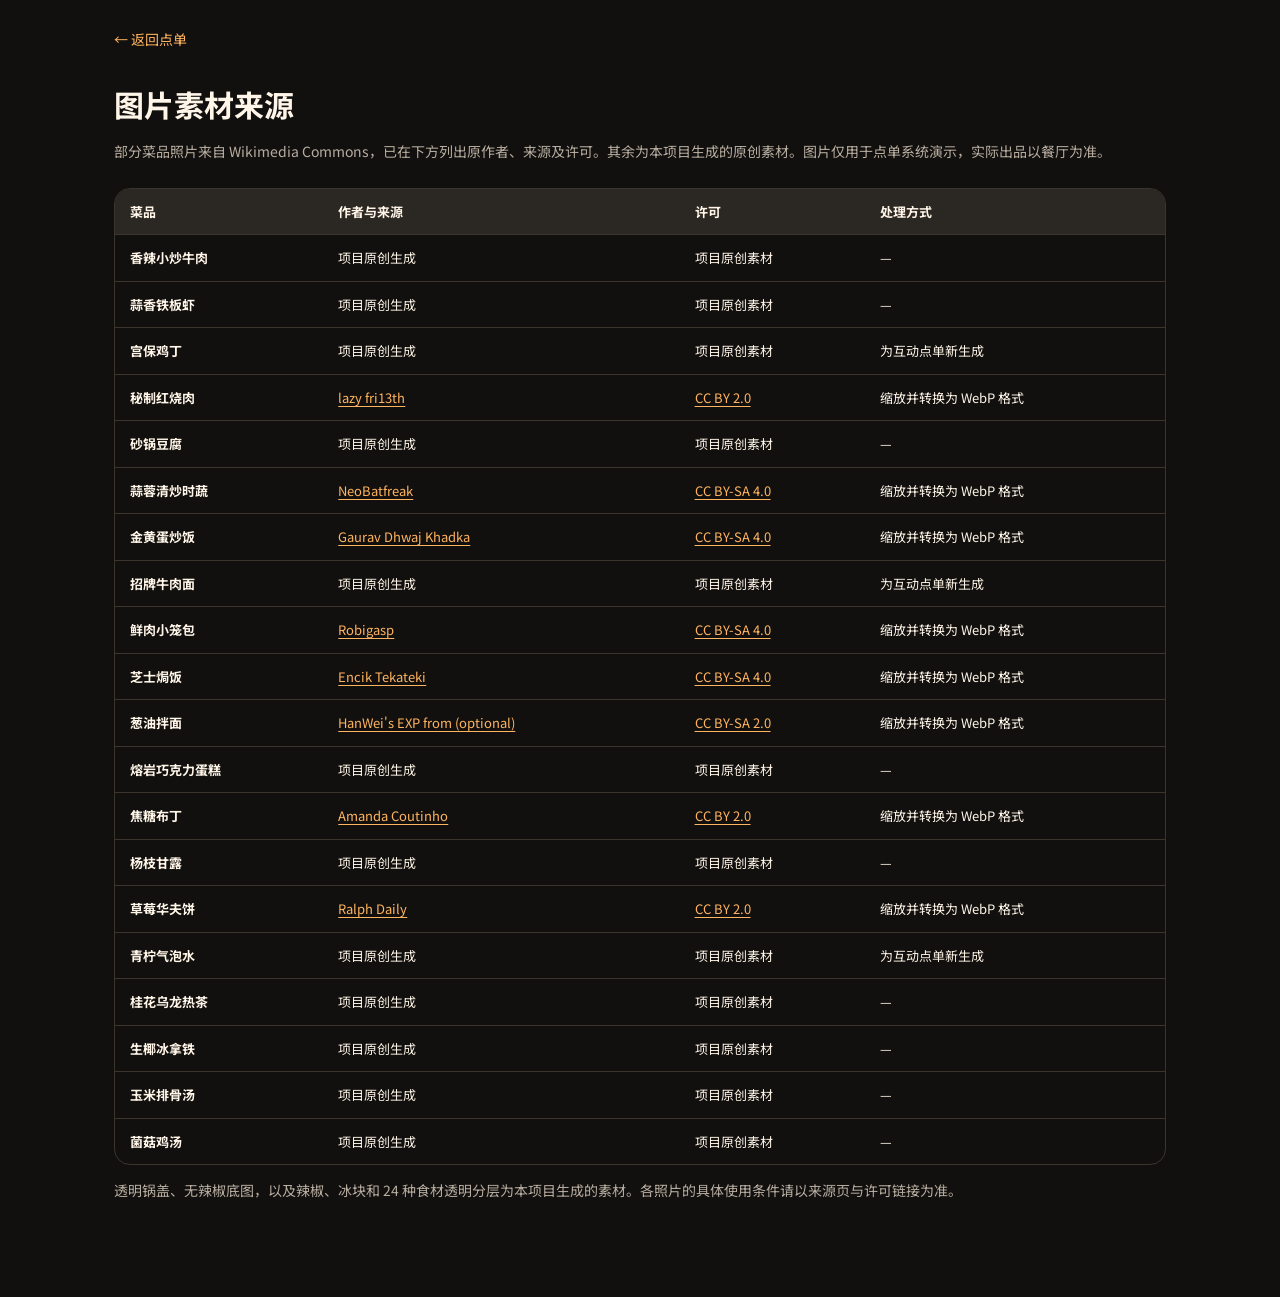
==== commit dd461b21: "Replace illustrated dish layers with photoreal ingredients" ====
--- a/credits.html
+++ b/credits.html
@@ -1 +1 @@
-<!doctype html><html lang="zh-CN"><head><meta charset="UTF-8"><meta name="viewport" content="width=device-width, initial-scale=1"><meta name="theme-color" content="#11100e"><title>图片素材来源 · 热气食堂</title><link rel="stylesheet" href="/style.css"><style>body{background:#11100e}.credits-wrap{max-width:1100px;margin:auto;padding:28px 24px 80px}.credits-back{color:#ffb460;text-decoration:none;font-size:14px}.credits-wrap h1{font-size:30px;margin:33px 0 6px}.credits-wrap p{color:#b8ada0;line-height:1.7;font-size:14px}.credits-table-wrap{overflow:auto;border:1px solid #3b352e;border-radius:16px;margin-top:24px}.credits-table{border-collapse:collapse;width:100%;min-width:640px}.credits-table th,.credits-table td{text-align:left;padding:13px 15px;border-bottom:1px solid #3b352e;font-size:13px;line-height:1.5}.credits-table thead th{background:#2b2722;color:#fff5e8}.credits-table tbody th{font-weight:700}.credits-table tbody tr:last-child th,.credits-table tbody tr:last-child td{border-bottom:0}.credits-table a{color:#ffb460;text-decoration:underline;text-underline-offset:3px}</style></head><body><main class="credits-wrap"><a class="credits-back" href="/">← 返回点单</a><h1>图片素材来源</h1><p>部分菜品照片来自 Wikimedia Commons，已在下方列出原作者、来源及许可。其余为本项目生成的原创素材。图片仅用于点单系统演示，实际出品以餐厅为准。</p><div class="credits-table-wrap"><table class="credits-table"><thead><tr><th>菜品</th><th>作者与来源</th><th>许可</th><th>处理方式</th></tr></thead><tbody><tr><th scope="row">香辣小炒牛肉</th><td>项目原创生成</td><td>项目原创素材</td><td>—</td></tr><tr><th scope="row">蒜香铁板虾</th><td>项目原创生成</td><td>项目原创素材</td><td>—</td></tr><tr><th scope="row">宫保鸡丁</th><td>项目原创生成</td><td>项目原创素材</td><td>为互动点单新生成</td></tr><tr><th scope="row">秘制红烧肉</th><td><a href="https://commons.wikimedia.org/wiki/File:Red_braised_pork_belly.jpg" target="_blank" rel="noopener noreferrer">lazy fri13th</a></td><td><a href="https://creativecommons.org/licenses/by/2.0/" target="_blank" rel="noopener noreferrer">CC BY 2.0</a></td><td>缩放并转换为 WebP 格式</td></tr><tr><th scope="row">砂锅豆腐</th><td>项目原创生成</td><td>项目原创素材</td><td>—</td></tr><tr><th scope="row">蒜蓉清炒时蔬</th><td><a href="https://commons.wikimedia.org/wiki/File:Stir-fried_Water_Convolvulus_(%E7%82%92%E7%A9%BA%E5%BF%83%E8%8F%9C).jpg" target="_blank" rel="noopener noreferrer">NeoBatfreak</a></td><td><a href="https://creativecommons.org/licenses/by-sa/4.0/" target="_blank" rel="noopener noreferrer">CC BY-SA 4.0</a></td><td>缩放并转换为 WebP 格式</td></tr><tr><th scope="row">金黄蛋炒饭</th><td><a href="https://commons.wikimedia.org/wiki/File:Egg_Fried_Rice.jpg" target="_blank" rel="noopener noreferrer">Gaurav Dhwaj Khadka</a></td><td><a href="https://creativecommons.org/licenses/by-sa/4.0/" target="_blank" rel="noopener noreferrer">CC BY-SA 4.0</a></td><td>缩放并转换为 WebP 格式</td></tr><tr><th scope="row">招牌牛肉面</th><td>项目原创生成</td><td>项目原创素材</td><td>为互动点单新生成</td></tr><tr><th scope="row">鲜肉小笼包</th><td><a href="https://commons.wikimedia.org/wiki/File:Xiaolongbao_Shanghai.jpg" target="_blank" rel="noopener noreferrer">Robigasp</a></td><td><a href="https://creativecommons.org/licenses/by-sa/4.0/" target="_blank" rel="noopener noreferrer">CC BY-SA 4.0</a></td><td>缩放并转换为 WebP 格式</td></tr><tr><th scope="row">芝士焗饭</th><td><a href="https://commons.wikimedia.org/wiki/File:Baked_Cheese_Rice.jpg" target="_blank" rel="noopener noreferrer">Encik Tekateki</a></td><td><a href="https://creativecommons.org/licenses/by-sa/4.0/" target="_blank" rel="noopener noreferrer">CC BY-SA 4.0</a></td><td>缩放并转换为 WebP 格式</td></tr><tr><th scope="row">葱油拌面</th><td><a href="https://commons.wikimedia.org/wiki/File:Shanghai_oil_noodle.jpg" target="_blank" rel="noopener noreferrer">HanWei&#x27;s EXP from (optional)</a></td><td><a href="https://creativecommons.org/licenses/by-sa/2.0/" target="_blank" rel="noopener noreferrer">CC BY-SA 2.0</a></td><td>缩放并转换为 WebP 格式</td></tr><tr><th scope="row">熔岩巧克力蛋糕</th><td>项目原创生成</td><td>项目原创素材</td><td>—</td></tr><tr><th scope="row">焦糖布丁</th><td><a href="https://commons.wikimedia.org/wiki/File:Cr%C3%A8me_caramel_2.jpg" target="_blank" rel="noopener noreferrer">Amanda  Coutinho</a></td><td><a href="https://creativecommons.org/licenses/by/2.0/" target="_blank" rel="noopener noreferrer">CC BY 2.0</a></td><td>缩放并转换为 WebP 格式</td></tr><tr><th scope="row">杨枝甘露</th><td>项目原创生成</td><td>项目原创素材</td><td>—</td></tr><tr><th scope="row">草莓华夫饼</th><td><a href="https://commons.wikimedia.org/wiki/File:Waffle_with_strawberries_and_confectioner%27s_sugar.jpg" target="_blank" rel="noopener noreferrer">Ralph Daily</a></td><td><a href="https://creativecommons.org/licenses/by/2.0/" target="_blank" rel="noopener noreferrer">CC BY 2.0</a></td><td>缩放并转换为 WebP 格式</td></tr><tr><th scope="row">青柠气泡水</th><td>项目原创生成</td><td>项目原创素材</td><td>为互动点单新生成</td></tr><tr><th scope="row">桂花乌龙热茶</th><td>项目原创生成</td><td>项目原创素材</td><td>—</td></tr><tr><th scope="row">生椰冰拿铁</th><td>项目原创生成</td><td>项目原创素材</td><td>—</td></tr><tr><th scope="row">玉米排骨汤</th><td>项目原创生成</td><td>项目原创素材</td><td>—</td></tr><tr><th scope="row">菌菇鸡汤</th><td>项目原创生成</td><td>项目原创素材</td><td>—</td></tr></tbody></table></div><p>透明砂锅盖、竹蒸笼盖、无辣椒菜品底图与辣椒透明食材层为本项目生成的素材。各照片的具体使用条件请以来源页与许可链接为准。</p></main></body></html>+<!doctype html><html lang="zh-CN"><head><meta charset="UTF-8"><meta name="viewport" content="width=device-width, initial-scale=1"><meta name="theme-color" content="#11100e"><title>图片素材来源 · 热气食堂</title><link rel="stylesheet" href="/style.css"><style>body{background:#11100e}.credits-wrap{max-width:1100px;margin:auto;padding:28px 24px 80px}.credits-back{color:#ffb460;text-decoration:none;font-size:14px}.credits-wrap h1{font-size:30px;margin:33px 0 6px}.credits-wrap p{color:#b8ada0;line-height:1.7;font-size:14px}.credits-table-wrap{overflow:auto;border:1px solid #3b352e;border-radius:16px;margin-top:24px}.credits-table{border-collapse:collapse;width:100%;min-width:640px}.credits-table th,.credits-table td{text-align:left;padding:13px 15px;border-bottom:1px solid #3b352e;font-size:13px;line-height:1.5}.credits-table thead th{background:#2b2722;color:#fff5e8}.credits-table tbody th{font-weight:700}.credits-table tbody tr:last-child th,.credits-table tbody tr:last-child td{border-bottom:0}.credits-table a{color:#ffb460;text-decoration:underline;text-underline-offset:3px}</style></head><body><main class="credits-wrap"><a class="credits-back" href="/">← 返回点单</a><h1>图片素材来源</h1><p>部分菜品照片来自 Wikimedia Commons，已在下方列出原作者、来源及许可。其余为本项目生成的原创素材。图片仅用于点单系统演示，实际出品以餐厅为准。</p><div class="credits-table-wrap"><table class="credits-table"><thead><tr><th>菜品</th><th>作者与来源</th><th>许可</th><th>处理方式</th></tr></thead><tbody><tr><th scope="row">香辣小炒牛肉</th><td>项目原创生成</td><td>项目原创素材</td><td>—</td></tr><tr><th scope="row">蒜香铁板虾</th><td>项目原创生成</td><td>项目原创素材</td><td>—</td></tr><tr><th scope="row">宫保鸡丁</th><td>项目原创生成</td><td>项目原创素材</td><td>为互动点单新生成</td></tr><tr><th scope="row">秘制红烧肉</th><td><a href="https://commons.wikimedia.org/wiki/File:Red_braised_pork_belly.jpg" target="_blank" rel="noopener noreferrer">lazy fri13th</a></td><td><a href="https://creativecommons.org/licenses/by/2.0/" target="_blank" rel="noopener noreferrer">CC BY 2.0</a></td><td>缩放并转换为 WebP 格式</td></tr><tr><th scope="row">砂锅豆腐</th><td>项目原创生成</td><td>项目原创素材</td><td>—</td></tr><tr><th scope="row">蒜蓉清炒时蔬</th><td><a href="https://commons.wikimedia.org/wiki/File:Stir-fried_Water_Convolvulus_(%E7%82%92%E7%A9%BA%E5%BF%83%E8%8F%9C).jpg" target="_blank" rel="noopener noreferrer">NeoBatfreak</a></td><td><a href="https://creativecommons.org/licenses/by-sa/4.0/" target="_blank" rel="noopener noreferrer">CC BY-SA 4.0</a></td><td>缩放并转换为 WebP 格式</td></tr><tr><th scope="row">金黄蛋炒饭</th><td><a href="https://commons.wikimedia.org/wiki/File:Egg_Fried_Rice.jpg" target="_blank" rel="noopener noreferrer">Gaurav Dhwaj Khadka</a></td><td><a href="https://creativecommons.org/licenses/by-sa/4.0/" target="_blank" rel="noopener noreferrer">CC BY-SA 4.0</a></td><td>缩放并转换为 WebP 格式</td></tr><tr><th scope="row">招牌牛肉面</th><td>项目原创生成</td><td>项目原创素材</td><td>为互动点单新生成</td></tr><tr><th scope="row">鲜肉小笼包</th><td><a href="https://commons.wikimedia.org/wiki/File:Xiaolongbao_Shanghai.jpg" target="_blank" rel="noopener noreferrer">Robigasp</a></td><td><a href="https://creativecommons.org/licenses/by-sa/4.0/" target="_blank" rel="noopener noreferrer">CC BY-SA 4.0</a></td><td>缩放并转换为 WebP 格式</td></tr><tr><th scope="row">芝士焗饭</th><td><a href="https://commons.wikimedia.org/wiki/File:Baked_Cheese_Rice.jpg" target="_blank" rel="noopener noreferrer">Encik Tekateki</a></td><td><a href="https://creativecommons.org/licenses/by-sa/4.0/" target="_blank" rel="noopener noreferrer">CC BY-SA 4.0</a></td><td>缩放并转换为 WebP 格式</td></tr><tr><th scope="row">葱油拌面</th><td><a href="https://commons.wikimedia.org/wiki/File:Shanghai_oil_noodle.jpg" target="_blank" rel="noopener noreferrer">HanWei&#x27;s EXP from (optional)</a></td><td><a href="https://creativecommons.org/licenses/by-sa/2.0/" target="_blank" rel="noopener noreferrer">CC BY-SA 2.0</a></td><td>缩放并转换为 WebP 格式</td></tr><tr><th scope="row">熔岩巧克力蛋糕</th><td>项目原创生成</td><td>项目原创素材</td><td>—</td></tr><tr><th scope="row">焦糖布丁</th><td><a href="https://commons.wikimedia.org/wiki/File:Cr%C3%A8me_caramel_2.jpg" target="_blank" rel="noopener noreferrer">Amanda  Coutinho</a></td><td><a href="https://creativecommons.org/licenses/by/2.0/" target="_blank" rel="noopener noreferrer">CC BY 2.0</a></td><td>缩放并转换为 WebP 格式</td></tr><tr><th scope="row">杨枝甘露</th><td>项目原创生成</td><td>项目原创素材</td><td>—</td></tr><tr><th scope="row">草莓华夫饼</th><td><a href="https://commons.wikimedia.org/wiki/File:Waffle_with_strawberries_and_confectioner%27s_sugar.jpg" target="_blank" rel="noopener noreferrer">Ralph Daily</a></td><td><a href="https://creativecommons.org/licenses/by/2.0/" target="_blank" rel="noopener noreferrer">CC BY 2.0</a></td><td>缩放并转换为 WebP 格式</td></tr><tr><th scope="row">青柠气泡水</th><td>项目原创生成</td><td>项目原创素材</td><td>为互动点单新生成</td></tr><tr><th scope="row">桂花乌龙热茶</th><td>项目原创生成</td><td>项目原创素材</td><td>—</td></tr><tr><th scope="row">生椰冰拿铁</th><td>项目原创生成</td><td>项目原创素材</td><td>—</td></tr><tr><th scope="row">玉米排骨汤</th><td>项目原创生成</td><td>项目原创素材</td><td>—</td></tr><tr><th scope="row">菌菇鸡汤</th><td>项目原创生成</td><td>项目原创素材</td><td>—</td></tr></tbody></table></div><p>透明锅盖、无辣椒底图，以及辣椒、冰块和 24 种食材透明分层为本项目生成的素材。各照片的具体使用条件请以来源页与许可链接为准。</p></main></body></html>
